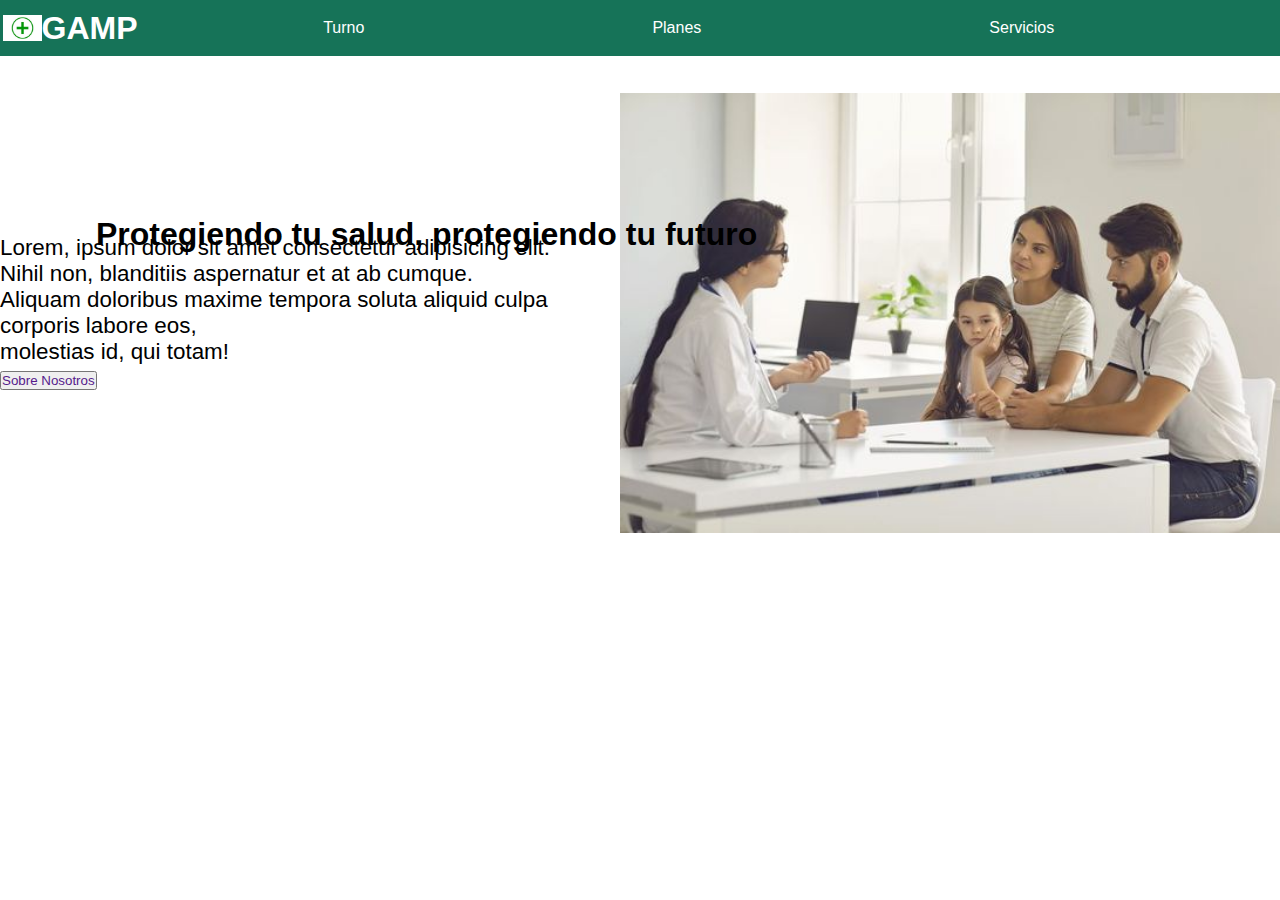
==== page/index.html @ bff1abc9 "inicio tp" ====
<!DOCTYPE html>
<html lang="en">
<head>
    <meta charset="UTF-8">
    <meta name="viewport" content="width=device-width, initial-scale=1.0">
    <title>GAMP</title>
    <link rel="stylesheet" href="../style/style.css">
    <link rel="stylesheet" href="https://cdnjs.cloudflare.com/ajax/libs/font-awesome/6.6.0/css/all.min.css">
</head>
<body>
    
        <header >
            <div class="logoNombre">
<img src="../img/logoTemporal.jpg" alt="" id="logo"> 
<h1 id="nombre_pagina">GAMP</h1>
</div>
<nav><a href="">Turno</a></nav>
<nav><a href="">Planes</a></nav>
<nav><a href="">Servicios</a></nav>

        </header>
        <main>
            <h1 class="slogan">Protegiendo tu salud, protegiendo tu futuro</h1>
            <div class="contenedorUno">
                
                <p class="textoUno">Lorem, ipsum dolor sit amet consectetur adipisicing elit. <br> 
                    Nihil non, blanditiis aspernatur et at ab cumque. <br>
                    Aliquam doloribus maxime tempora soluta aliquid culpa corporis labore eos,<br>
                     molestias id, qui totam! <br> <button><a href="">Sobre Nosotros</a></button></p>
                <img src="../img/imagenVisualizacion1.jpg" alt="" class="imagenUno">
            </div>
    </main>
</body>
</html>
---- style/style.css ----
*{
    padding: 0em;
    margin: 0em;
    font-family:sans-serif ;
}
header{
    display: flex;
    padding: 0.2em;
 text-align: center;
 /*justify-content: space-around;*/
    align-items: center;
    padding-right: 1% ;
    background-color: #167358;
    
}
header,  nav{
    display: flex;
    justify-content: space-around;
    padding-right: 16em;
    color: white;
}

.logoNombre{
    display: flex;
    padding-right: 13em;
    justify-content: space-around;
    align-items: center;
}
#logo{
    width: 40%;
    height: auto;
    
}


nav a{
   padding: 0.5em;
   margin: 0.5em;
    text-decoration: none;
    color: white;
}

.imagenUno{
    width: 50em;
    height: auto;
}

.textoUno{
    font-size: 1.4em;

}
 button a{
    text-decoration: none;
    border-radius: 10em;
   
}

.contenedorUno{
    display: flex;
    justify-content: space-around;
   align-items: center;
}
 .slogan{
   position: relative;
   top: 5em;
   left: 3em;
}
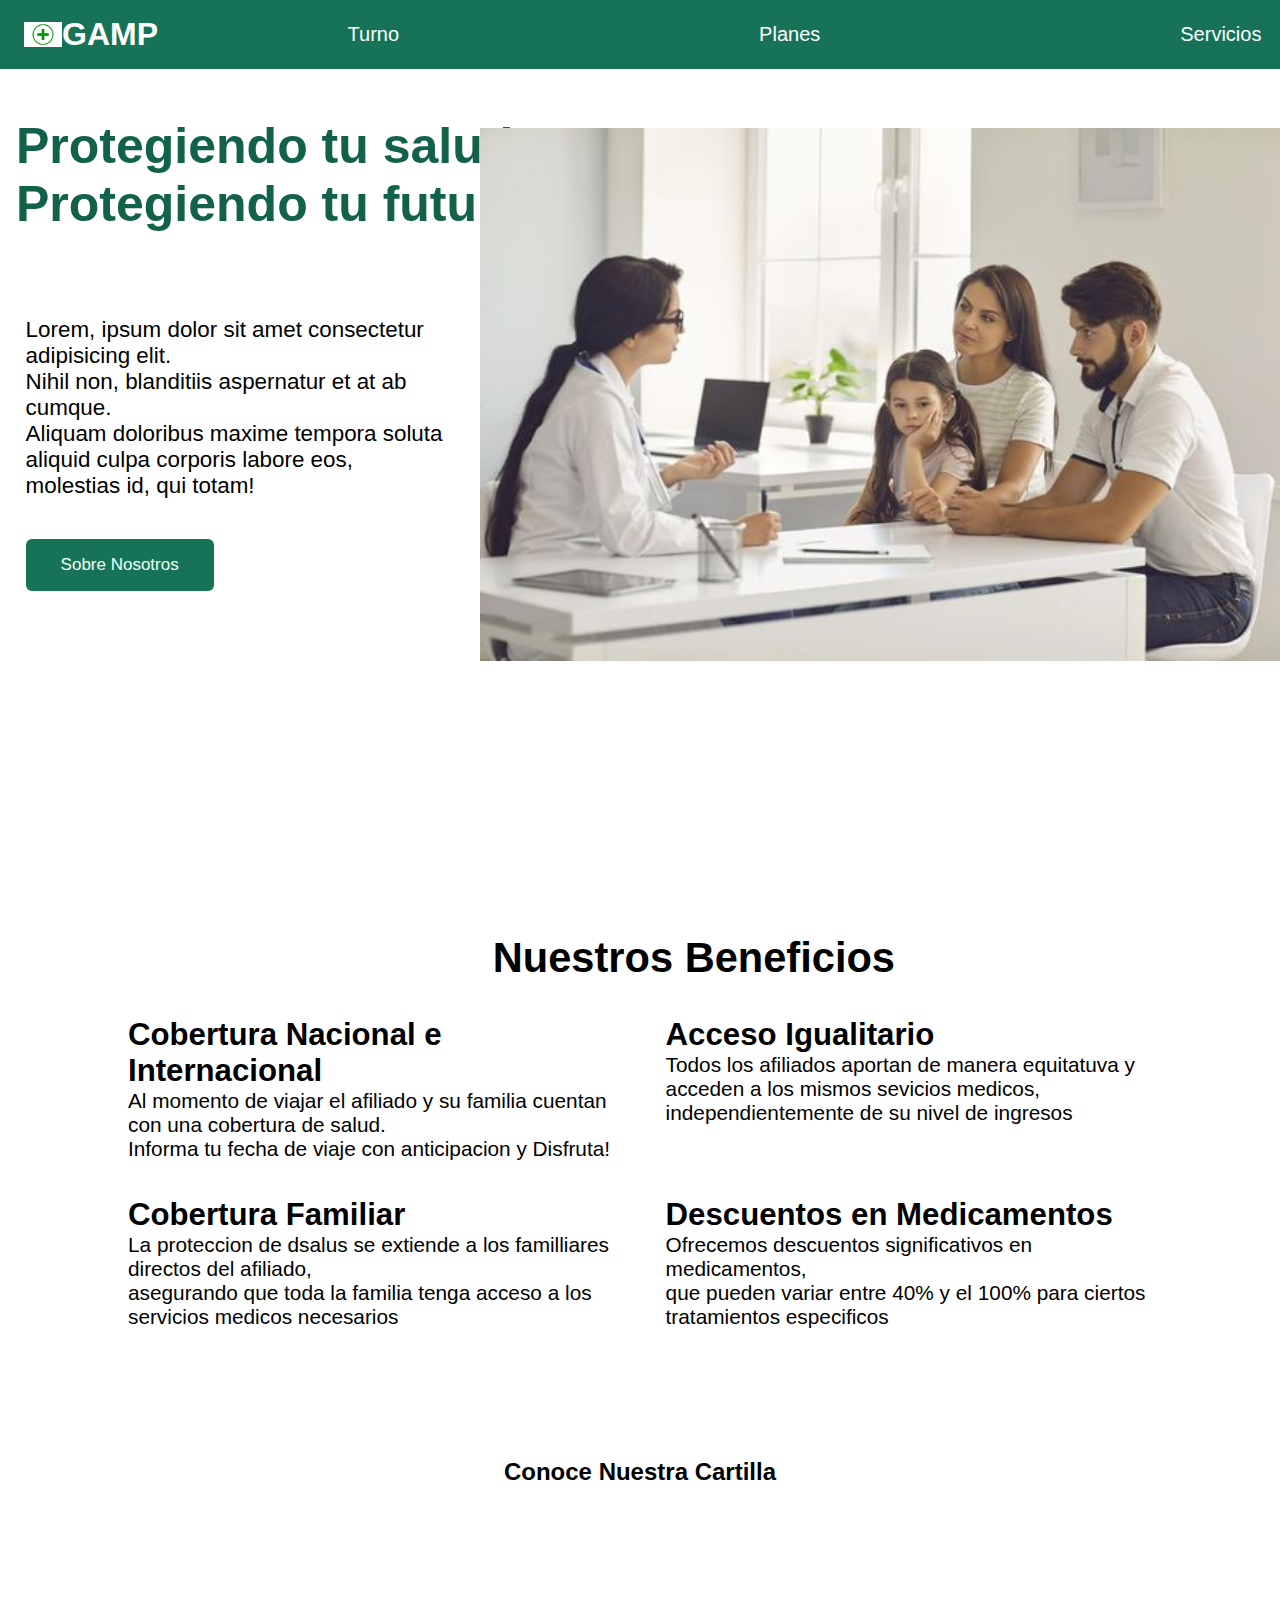
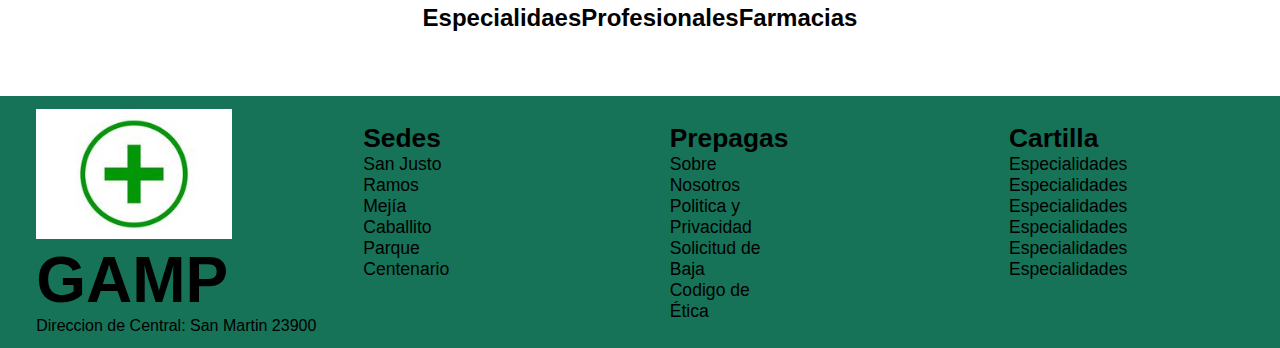
==== commit ced30d53: "modificaciones en el header y en el slogan" ====
--- a/page/index.html
+++ b/page/index.html
@@ -1,3 +1,4 @@
+
 <!DOCTYPE html>
 <html lang="en">
 <head>
@@ -11,24 +12,120 @@
     
         <header >
             <div class="logoNombre">
-<img src="../img/logoTemporal.jpg" alt="" id="logo"> 
-<h1 id="nombre_pagina">GAMP</h1>
-</div>
-<nav><a href="">Turno</a></nav>
-<nav><a href="">Planes</a></nav>
-<nav><a href="">Servicios</a></nav>
+                <img src="../img/logoTemporal.jpg" alt="" id="logo"> 
+               <h1 id="nombre_pagina">GAMP</h1>
+            </div>
 
+            <div class="contenedorOpcionesHeader">
+              <nav class="opcionHeader"><a href="">Turno</a></nav>
+              <nav class="opcionHeader"><a href="">Planes</a></nav>
+              <nav class="opcionHeader"><a href="">Servicios</a></nav>
+            </div>
         </header>
+
+
         <main>
-            <h1 class="slogan">Protegiendo tu salud, protegiendo tu futuro</h1>
-            <div class="contenedorUno">
+            <div class="contenedorSlogan"><h1 class="slogan">Protegiendo tu salud. Protegiendo tu futuro</h1></div>
+
+            <section class="contenedorUno">
                 
-                <p class="textoUno">Lorem, ipsum dolor sit amet consectetur adipisicing elit. <br> 
+                <article class="textoUno_y_botonUno">
+                  <p class="textoUno">Lorem, ipsum dolor sit amet consectetur adipisicing elit. <br> 
                     Nihil non, blanditiis aspernatur et at ab cumque. <br>
                     Aliquam doloribus maxime tempora soluta aliquid culpa corporis labore eos,<br>
-                     molestias id, qui totam! <br> <button><a href="">Sobre Nosotros</a></button></p>
-                <img src="../img/imagenVisualizacion1.jpg" alt="" class="imagenUno">
+                     molestias id, qui totam! <br> 
+                </p>
+                <a href=""><button class="botonUno">Sobre Nosotros</button></a>  
+                </article>
+
+                <article>
+                     <img src="../img/imagenVisualizacion1.jpg" alt="" class="imagenUno">
+                </article>
+               
+            </section>
+            <br>
+            <br>
+            <br>
+            <br>
+            <br>
+            <br>
+            <div id="beneficio_contenedor">
+                <h1>Nuestros Beneficios</h1>
+                <br>
+                <br>
+                <div>
+                    <h2>Cobertura Nacional e Internacional</h2>
+                    <p>Al momento de viajar el afiliado y su familia cuentan con una cobertura de salud. <br> Informa tu fecha de viaje con anticipacion y Disfruta!</p>
+              <br>
+                </div>
+                <div>
+                    <h2>Acceso Igualitario</h2>
+                    <p>Todos los afiliados aportan de manera equitatuva y acceden a los mismos sevicios medicos, <br> independientemente de su nivel de ingresos</p>
+                <br>
+                </div>
+                <div>
+                    <h2>Cobertura Familiar</h2>
+                    <p>La proteccion de dsalus se extiende a los familliares directos del afiliado, <br>asegurando que toda la familia tenga acceso a los servicios medicos necesarios</p>
+               <br>
+                </div>
+                <div>
+                    <h2>Descuentos en Medicamentos</h2>
+                    <p>Ofrecemos descuentos significativos en medicamentos,<br> que pueden variar entre 40% y el 100% para ciertos tratamientos especificos</p>
+               <br>
+                </div>
+            </div>
+            
+            <h2 id="h2_nuestra_cartilla">Conoce Nuestra Cartilla</h2>
+            <br>
+            <br>
+
+            <div id="contenedor_cartilla">
+               
+                <div>
+                    <img src="../img/Ícones para especialidades médicas ginecologia e vetor de conceito de útero com rabisco de medicina desenhado à mão _ Vetor Premium.jpg" alt="">
+               <h2>Especialidaes</h2>
+                </div>
+                <div>
+                    <img src="../img/Profecionales.jpg" alt="">
+                    <h2>Profesionales</h2>
+                </div>
+                <div>
+                    <img src="../img/farmacia.jpg" alt="">
+                    <h2>Farmacias</h2>
+                </div>
             </div>
     </main>
+   <footer>
+    <div id="logo_nombre_direccion">
+        <img src="../img/logoTemporal.jpg" alt="">
+        <h1 id="gamp_footer">GAMP</h1>
+        <P>Direccion de Central: San Martin 23900</P>
+    </div>
+    <div id="contenedor_de_sedes_prepagas_plantillas">
+    <div id="div_uno">
+        <h2>Sedes</h2>
+        <p>San Justo</p>
+        <p>Ramos Mejía</p>
+        <p>Caballito</p>
+        <p>Parque Centenario</p>
+    </div>
+    <div>
+        <h2>Prepagas</h2>
+        <p>Sobre Nosotros</p>
+        <p>Politica y Privacidad</p>
+        <p>Solicitud de Baja</p>
+        <p>Codigo de Ética</p>
+    </div>
+    <div id="div_tres">
+        <h2>Cartilla</h2>
+        <p>Especialidades</p>
+        <p>Especialidades</p>
+        <p>Especialidades</p>
+        <p>Especialidades</p>
+        <p>Especialidades</p>
+        <p>Especialidades</p>
+    </div>
+</div>
+   </footer>
 </body>
 </html>--- a/style/style.css
+++ b/style/style.css
@@ -1,8 +1,40 @@
+
 *{
     padding: 0em;
     margin: 0em;
     font-family:sans-serif ;
-}
+   /* box-sizing: border-box;*/
+}
+
+/* Aplicar box-sizing para controlar los desbordes */
+*,
+*::before,
+*::after {
+    box-sizing: border-box;
+    padding: 0;
+    margin: 0;
+}
+
+/* Evitar scroll horizontal */
+body {
+    overflow-x: hidden;
+}
+
+/* Ajustes en el contenedor principal */
+#beneficio_contenedor {
+    padding: 5%;
+    margin: 0 auto; /* Centrar el contenedor */
+    max-width: 100%; /* Limitar el ancho máximo */
+}
+
+/* Reducir margen lateral en footer y header */
+header, footer {
+    padding: 0 2%;
+}
+
+
+
+
 header{
     display: flex;
     padding: 0.2em;
@@ -25,13 +57,13 @@
     padding-right: 13em;
     justify-content: space-around;
     align-items: center;
+    margin-left: 2%;
 }
 #logo{
     width: 40%;
     height: auto;
     
 }
-
 
 nav a{
    padding: 0.5em;
@@ -43,12 +75,15 @@
 .imagenUno{
     width: 50em;
     height: auto;
+    position: relative;
+    bottom: 57px;
+    margin-right: 2%;
 }
 
 .textoUno{
     font-size: 1.4em;
-
-}
+}
+
  button a{
     text-decoration: none;
     border-radius: 10em;
@@ -58,10 +93,114 @@
 .contenedorUno{
     display: flex;
     justify-content: space-around;
-   align-items: center;
-}
- .slogan{
+    align-items: center;
+    gap: 10px;
+}
+
+/*-agrego mateo-*/
+.contenedorOpcionesHeader{
+    display: flex;
+    flex-direction: row;
+}
+
+.opcionHeader{
+    font-size: 20px;
+}
+
+.textoUno_y_botonUno{
+    display: flex;
+    flex-direction: column;
+    margin-left: 2%;
+    gap: 40px;
+}
+
+.contenedorSlogan{
+   margin-right: 45%;
    position: relative;
-   top: 5em;
-   left: 3em;
-}+   top: 3em;
+   left: 1em;
+}
+
+.slogan{
+   font-size: 50px;
+   color: #12614b;
+ }
+
+.botonUno{
+   background-color: #167358;
+   color: #f0fff6;
+   padding: 16px 35px;
+   border: none;
+   border-radius: 6px;
+   font-size: 17px;
+}
+
+/*------------*/
+
+#beneficio_contenedor{
+    display: grid;
+    grid-template-columns: repeat(2, 1fr);;
+    grid-template-rows: auto ;
+    column-gap: 5%;
+    row-gap: 3%;
+    padding: 7%;
+    margin: 3%;
+    font-size: 130%;
+   
+}
+
+#beneficio_contenedor h1 {
+    display: flex;
+    position: relative;
+    left: 75%;
+    bottom: 50%;
+}
+#h2_nuestra_cartilla{
+    text-align: center;
+}
+
+#contenedor_cartilla{
+    display: flex;
+    padding-left: 13%;
+    text-align: center;
+    justify-content: center;
+    position: relative;
+    left: 15%;
+    padding: 5%;
+}
+
+#contenedor_cartilla, img{
+    width: 70%;
+    height: auto;
+}
+
+footer{
+    display: flex;
+    background-color: #167358;
+    justify-content: space-around;
+    align-items: center;
+    padding: 1%;
+   
+}
+
+#logo_nombre_direccion{
+    position: relative;
+    right: 5%;
+    
+}
+
+#gamp_footer{
+font-size: 400%;
+}
+
+#contenedor_de_sedes_prepagas_plantillas{
+    display: grid;
+    grid-template-columns: repeat(4,1fr);
+    grid-template-rows: auto;
+    grid-column-gap: 35%;
+    position: relative;
+    right: 15%;
+    font-size: 110%;
+}
+
+
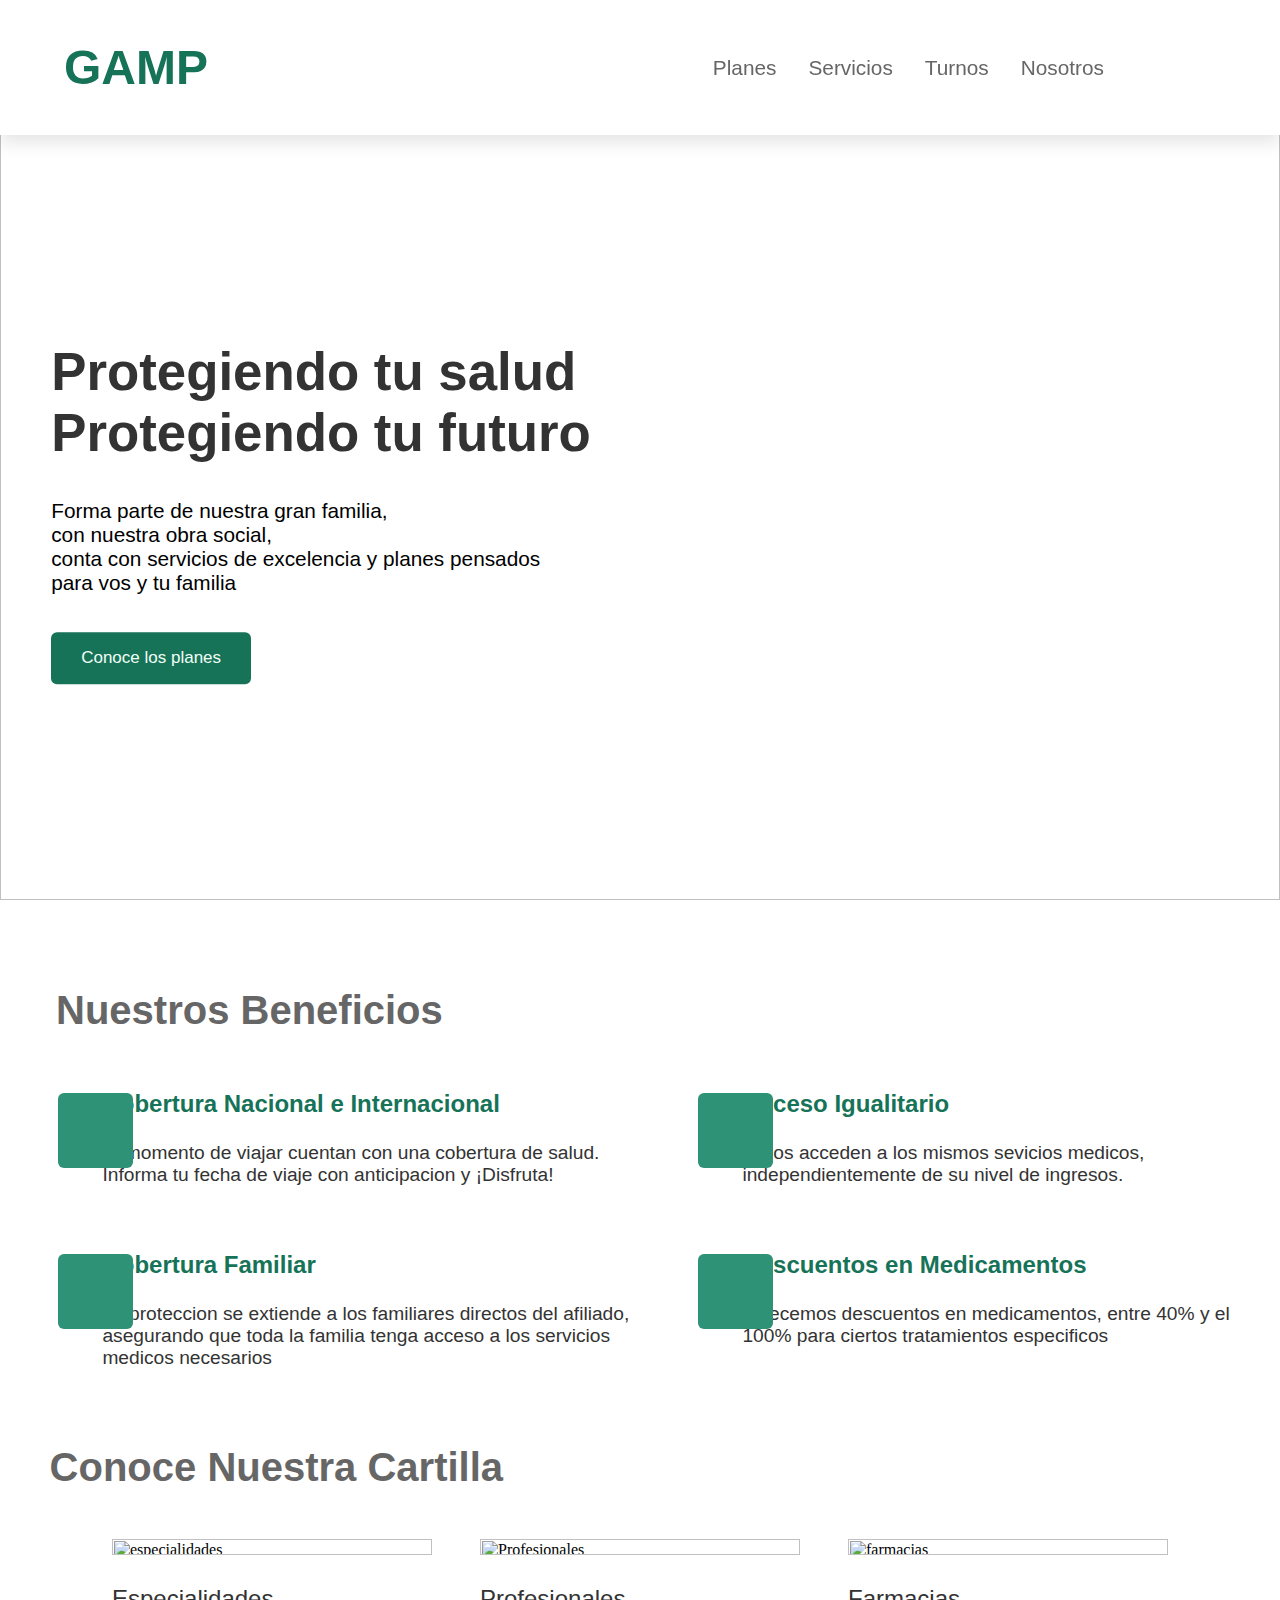
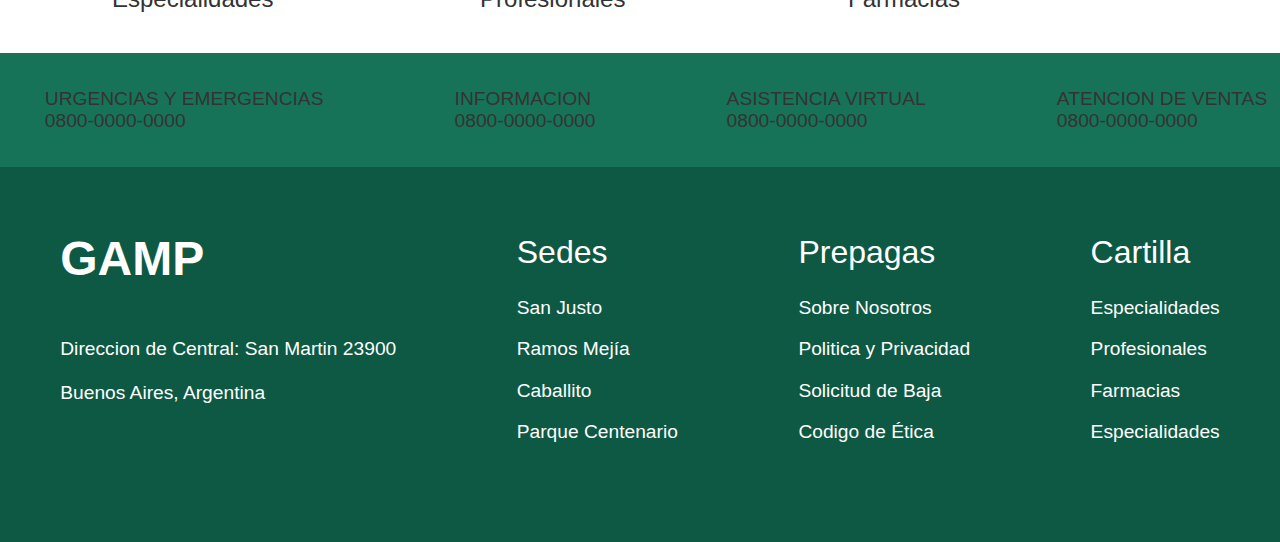
==== commit b29ebec5: "cambios en la cuenta" ====
--- a/page/index.html
+++ b/page/index.html
@@ -1,131 +1,148 @@
-
-<!DOCTYPE html>
 <html lang="en">
 <head>
     <meta charset="UTF-8">
     <meta name="viewport" content="width=device-width, initial-scale=1.0">
-    <title>GAMP</title>
-    <link rel="stylesheet" href="../style/style.css">
-    <link rel="stylesheet" href="https://cdnjs.cloudflare.com/ajax/libs/font-awesome/6.6.0/css/all.min.css">
+    <title>Document</title>
+    <link rel="stylesheet" href="https://cdnjs.cloudflare.com/ajax/libs/font-awesome/6.6.0/css/all.min.css" integrity="sha512-Kc323vGBEqzTmouAECnVceyQqyqdsSiqLQISBL29aUW4U/M7pSPA/gEUZQqv1cwx4OnYxTxve5UMg5GT6L4JJg==" crossorigin="anonymous" referrerpolicy="no-referrer" />
+    <link rel="stylesheet" href="../carpetaCSS/index.css">
 </head>
 <body>
+
+    <header>
+            <div class="logo">
+                <a href="#">  <H1>GAMP</H1> </a>
+          
+        </div>
+        <nav class="navbar">
+          <a href="/carpetahtml/planes.html">Planes</a>
+          <a href="#Servicios">Servicios</a>
+          <a href="#Turnos">Turnos</a>
+          <a href="#Nosotros">Nosotros</a>
+       
+
+          <div class="icons">
+            <a href="#"class="fa-solid fa-magnifying-glass"></a>
+            <a href="#" class="fa-solid fa-circle-user "></a>
+         </div>  
+
+         <input type="checkbox" name="" id="toggler">
+         <label for="toggler" class="fas fa-bars" ></label>
+        </nav>
+    </header>
     
-        <header >
-            <div class="logoNombre">
-                <img src="../img/logoTemporal.jpg" alt="" id="logo"> 
-               <h1 id="nombre_pagina">GAMP</h1>
+
+    <main>
+
+        <section class="imagen-hero"> 
+            
+            <img src="/img/imagenHero.png" alt="Familia_conusltorio">
+           
+            
+            <div class="content">
+                <div class="ocultar-dos"><h1> Protegiendo tu salud <br> Protegiendo tu futuro</h1></div>
+                <div class="ocultar">  <h1> Protegiendo <br> tu salud <br> Protegiendo <br> tu futuro</h1></div>
+                 <p> Forma parte de nuestra gran familia,<br> con nuestra obra social, <br>conta con servicios de excelencia y planes pensados <br> para vos y tu familia</p>
+                 <a href="planes.html"><button class="botonUno">Conoce los planes </button></a>
             </div>
 
-            <div class="contenedorOpcionesHeader">
-              <nav class="opcionHeader"><a href="">Turno</a></nav>
-              <nav class="opcionHeader"><a href="">Planes</a></nav>
-              <nav class="opcionHeader"><a href="">Servicios</a></nav>
+        </section>
+
+        <section class="beneficios">
+            <h2>Nuestros Beneficios </h2>
+            <div class="descripcion">
+            <div class="items">
+                <div class="icons-cuadrado"> <i class="fa-solid fa-earth-americas"></i></div>
+              <div>
+                <h3>Cobertura Nacional e Internacional</h3>
+                <p>Al momento de viajar cuentan con una cobertura de salud. Informa tu fecha de viaje con anticipacion y ¡Disfruta!</p>
+              </div>
             </div>
-        </header>
-
-
-        <main>
-            <div class="contenedorSlogan"><h1 class="slogan">Protegiendo tu salud. Protegiendo tu futuro</h1></div>
-
-            <section class="contenedorUno">
-                
-                <article class="textoUno_y_botonUno">
-                  <p class="textoUno">Lorem, ipsum dolor sit amet consectetur adipisicing elit. <br> 
-                    Nihil non, blanditiis aspernatur et at ab cumque. <br>
-                    Aliquam doloribus maxime tempora soluta aliquid culpa corporis labore eos,<br>
-                     molestias id, qui totam! <br> 
-                </p>
-                <a href=""><button class="botonUno">Sobre Nosotros</button></a>  
-                </article>
-
-                <article>
-                     <img src="../img/imagenVisualizacion1.jpg" alt="" class="imagenUno">
-                </article>
-               
-            </section>
-            <br>
-            <br>
-            <br>
-            <br>
-            <br>
-            <br>
-            <div id="beneficio_contenedor">
-                <h1>Nuestros Beneficios</h1>
-                <br>
-                <br>
+            <div class="items">
+                <div class="icons-cuadrado"><i class="fa-regular fa-star"></i></div>
                 <div>
-                    <h2>Cobertura Nacional e Internacional</h2>
-                    <p>Al momento de viajar el afiliado y su familia cuentan con una cobertura de salud. <br> Informa tu fecha de viaje con anticipacion y Disfruta!</p>
-              <br>
-                </div>
-                <div>
-                    <h2>Acceso Igualitario</h2>
-                    <p>Todos los afiliados aportan de manera equitatuva y acceden a los mismos sevicios medicos, <br> independientemente de su nivel de ingresos</p>
-                <br>
-                </div>
-                <div>
-                    <h2>Cobertura Familiar</h2>
-                    <p>La proteccion de dsalus se extiende a los familliares directos del afiliado, <br>asegurando que toda la familia tenga acceso a los servicios medicos necesarios</p>
-               <br>
-                </div>
-                <div>
-                    <h2>Descuentos en Medicamentos</h2>
-                    <p>Ofrecemos descuentos significativos en medicamentos,<br> que pueden variar entre 40% y el 100% para ciertos tratamientos especificos</p>
-               <br>
+                <h3>Acceso Igualitario</h3>
+                <p>Todos acceden a los mismos sevicios medicos, <br> independientemente de su nivel de ingresos.</p>
                 </div>
             </div>
-            
-            <h2 id="h2_nuestra_cartilla">Conoce Nuestra Cartilla</h2>
-            <br>
-            <br>
-
-            <div id="contenedor_cartilla">
-               
+            <div class="items">
+                <div class="icons-cuadrado"><i class="fa-solid fa-user-group"  style="font-size: 2.3rem;"></i></div>
                 <div>
-                    <img src="../img/Ícones para especialidades médicas ginecologia e vetor de conceito de útero com rabisco de medicina desenhado à mão _ Vetor Premium.jpg" alt="">
-               <h2>Especialidaes</h2>
-                </div>
-                <div>
-                    <img src="../img/Profecionales.jpg" alt="">
-                    <h2>Profesionales</h2>
-                </div>
-                <div>
-                    <img src="../img/farmacia.jpg" alt="">
-                    <h2>Farmacias</h2>
+                <h3>Cobertura Familiar</h3>
+                <p>La proteccion se extiende a los familiares directos del afiliado, asegurando que toda la familia tenga acceso a los servicios medicos necesarios</p>
                 </div>
             </div>
+            <div class="items">
+                <div class="icons-cuadrado"><i class="fa-solid fa-tags"></i> </div>
+                <div>
+                <h3>Descuentos en Medicamentos</h3>
+                <p>Ofrecemos descuentos en medicamentos,  entre 40% y el 100% para ciertos tratamientos especificos</p>
+                </div>
+            </div>
+            </div>
+        </section>
+
+        <section class="cartilla">
+            <h2 >Conoce Nuestra Cartilla</h2>
+            <div>
+                <i class="fa-solid fa-arrow-left"></i>
+            <div class="descripcion-especialidades">
+                <img src="/img/medical-banner-with-stethoscope.webp" alt="especialidades" height="76%">
+                <h3>Especialidades</h3>
+            </div>
+            <div class="descripcion-especialidades">
+               <img src="/img/grupo_medicos.jpg" alt="Profesionales" height="76%">
+                <h3>Profesionales</h3>
+            </div>
+            <div class="descripcion-especialidades farmacia">
+                 <img src="/img/farmacias.jpeg" alt="farmacias" height="75%">
+                <h3>Farmacias</h3>
+            </div>
+            <i class="fa-solid fa-arrow-right"></i>
+            </div>
+        </section>
+
+        <section class="urgencias">
+         <div > <i class="fa-solid fa-phone"></i><h3>URGENCIAS Y EMERGENCIAS <br>0800-0000-0000</h3></div>
+         <div> <i class="fa-solid fa-message"></i><h3>INFORMACION <br>0800-0000-0000</h3></div>
+         <div> <i class="fa-solid fa-users-rectangle"></i><h3>ASISTENCIA VIRTUAL <br>0800-0000-0000</h3></div>
+         <div> <i class="fa-solid fa-mobile-screen"></i><h3>ATENCION DE VENTAS <br>0800-0000-0000</h3></div>
+        </section>
     </main>
-   <footer>
-    <div id="logo_nombre_direccion">
-        <img src="../img/logoTemporal.jpg" alt="">
-        <h1 id="gamp_footer">GAMP</h1>
-        <P>Direccion de Central: San Martin 23900</P>
-    </div>
-    <div id="contenedor_de_sedes_prepagas_plantillas">
-    <div id="div_uno">
-        <h2>Sedes</h2>
-        <p>San Justo</p>
-        <p>Ramos Mejía</p>
-        <p>Caballito</p>
-        <p>Parque Centenario</p>
-    </div>
-    <div>
-        <h2>Prepagas</h2>
-        <p>Sobre Nosotros</p>
-        <p>Politica y Privacidad</p>
-        <p>Solicitud de Baja</p>
-        <p>Codigo de Ética</p>
-    </div>
-    <div id="div_tres">
-        <h2>Cartilla</h2>
-        <p>Especialidades</p>
-        <p>Especialidades</p>
-        <p>Especialidades</p>
-        <p>Especialidades</p>
-        <p>Especialidades</p>
-        <p>Especialidades</p>
-    </div>
-</div>
-   </footer>
+
+    <footer>
+        <div class="pie-logo">
+            <h1>GAMP</h1>
+            <P>Direccion de Central: San Martin 23900 <br><br>Buenos Aires, Argentina</p>
+            <div class="icons-pie">
+                <i class="fa-brands fa-instagram"></i>
+                <i class="fa-brands fa-facebook"></i>
+                <i class="fa-brands fa-twitter"></i>
+            </div>
+        </div>
+       
+        <div class="comun">
+            <h2>Sedes</h2>
+            <p>San Justo</p>
+            <p>Ramos Mejía</p>
+            <p>Caballito</p>
+            <p>Parque Centenario</p>
+        </div>
+
+        <div class="comun"> 
+            <h2>Prepagas</h2>
+            <p>Sobre Nosotros</p>
+            <p>Politica y Privacidad</p>
+            <p>Solicitud de Baja</p>
+            <p>Codigo de Ética</p>
+        </div>
+
+        <div class="comun" >
+            <h2>Cartilla</h2>
+            <p>Especialidades</p>
+            <p>Profesionales</p>
+            <p>Farmacias</p>
+            <p>Especialidades</p>
+        </div>
+       </footer>
 </body>
 </html>--- a/carpetaCSS/index.css
+++ b/carpetaCSS/index.css
@@ -0,0 +1,364 @@
+body{
+    margin: 0%;
+    padding: 0%;
+ }
+ /*HEADER*/
+ header{
+     position: fixed;
+     top: 0;left: 0;right: 0;
+     padding: 0.5rem 5%;
+     display: flex;
+     align-items: center;
+     justify-content: space-between;
+     z-index: 1000; 
+     background-color: white;
+     box-shadow: 0 .5rem 1rem rgba(0,0,0,.1);
+ }
+ header #toggler{/*sirve para que se elimine el checkbox pero q su funcion se la deje al icono*/
+     display: none;
+ }
+ header .fa-bars{ /*menu que no va a aparecer el despliegue a menos q este en menos de 790px*/
+     font-size: 3rem;
+     color: #333;
+     border-radius: .5rem;
+     padding: .5rem 1.5rem;
+     cursor: pointer;/*es una propiedad que cambia el cursor del ratón a una mano con el dedo apuntando cuando se pasa sobre un elemento.*/
+     border: .1rem solid rgba(0,0,0,.3);
+     display: none;
+ }
+ 
+ header .logo h1 {
+     color: #167358;
+     font-size: 3rem;
+ }
+ a{
+     text-decoration: none;
+ }
+ 
+  .navbar{
+     display: flex;
+     justify-content: flex-end;
+ }
+ 
+ .icons{
+     display: flex;
+ }
+ header  .navbar a {
+     font-size: 1.3rem;
+     padding: 0 1rem;
+     color: #666;
+     text-decoration: none;
+ }
+ a{
+     font-family:sans-serif ;
+ }
+ header .icons a {
+     font-size: 1.6rem;
+     color:#666;
+     margin-left: 1rem;
+     text-decoration: none;
+ }
+ header .navbar a:hover{
+    /* font-size:1.9rem ;*/
+    color: #167358;
+ }
+ 
+ /*MAIN*/
+ /*Imagen Hero*/
+ /*seccion de referencia osea la madre*/
+ .imagen-hero{
+     position: relative;
+ }
+ .imagen-hero img{
+     width: 100%;
+     height: auto;
+ }
+ .ocultar{
+     display: none;
+ }
+ .content{
+     position: absolute;
+     left: 4%;
+     top: 55%;
+     transform: translateY(-50%);
+ }
+ /*........................*/
+ .imagen-hero .content h1{
+     font-size: 3.3rem;
+     font-family:sans-serif ;
+     color: #333;
+ }
+ 
+ .imagen-hero .content p{
+     font-size: 1.3rem;
+     font-family:sans-serif ;
+ 
+ 
+ }
+ .botonUno{
+     background-color: #167358;
+     color: #f0fff6;
+     padding: 16px 30px;
+     border: none;
+     border-radius: 6px;
+     font-size: 17px;
+     margin-top: 1rem;
+     cursor: pointer;
+  }
+ 
+ /*BENEFICIOS*/
+ .beneficios{
+     margin-top: 5rem;
+ }
+ .beneficios h2{
+    display: flex;
+    justify-content: left;
+    margin-left: 3.5rem;
+ }
+ .beneficios .descripcion{
+     display: grid;
+     grid-template-rows: 1fr 1fr;
+     grid-template-columns: 1fr 1fr ;
+    
+ }
+ .beneficios .descripcion div{
+     margin-left: 1.8rem;
+ }
+ .beneficios .descripcion .items{
+     display: flex;
+     flex-direction: row;
+ }
+ 
+ h2{
+     font-size: 2.5rem;
+     padding-top:0.5rem;
+     color:  #666;
+     font-family: sans-serif ;
+ }
+ 
+ .beneficios .descripcion div h3{
+     font-size: 1.5rem;
+     font-family: sans-serif;
+     font-weight: bold; 
+     color: #167358;
+ 
+ }
+ .beneficios .descripcion div p{
+     font-size: 1.2rem;
+     color:  #333;
+     font-family: sans-serif;
+ }
+ i {
+     position: relative;
+     z-index: 2;
+     font-size: 2.5rem;
+     color: #333;
+     padding-top: 2rem;
+     padding-left: 1rem;
+ }
+ .beneficios .descripcion .icons-cuadrado{
+     display: inline-block;
+     position: relative;
+     margin-top: 0.8rem;
+ }
+ .beneficios .descripcion .icons-cuadrado::before{
+     content: '';  /* No se necesita texto, solo el cuadrado */
+     position: absolute;
+     border-radius: 6px;
+     top: 14px;
+     left: 0;
+     width: 75px;  /* Tamaño del cuadrado */
+     height: 75px;  /* Tamaño del cuadrado */
+     background-color: rgb(46, 146, 118);  /* Color del cuadrado */
+     z-index: 1;  /* El cuadrado estará detrás del icono */
+ }
+ 
+ /*cartilla*/
+ .cartilla{
+     margin-top: 3rem;;
+ }
+ .cartilla h2{
+     display: flex;
+     justify-content: left;
+     margin-left: 3.1rem;
+ }
+ h3{
+     font-family: sans-serif;
+     font-weight: normal;
+     font-size: 1.5rem;
+     color: #333;
+ }
+ .cartilla div{
+     display: flex;
+     flex-direction: row;
+     justify-content: center;
+     padding: 0.5rem 1.5rem  ;
+     
+ }
+ .cartilla div .descripcion-especialidades {
+     display: flex;
+     flex-direction: column;
+ }
+ img{
+     width: 20rem;
+ }
+ .cartilla i {
+     display: flex;
+     justify-content: center;
+     align-items: center;
+ }
+  /*urgencias*/
+ .urgencias{
+     background-color: #167358;
+     display: flex;
+     gap: 1rem;
+     justify-content: space-between;
+     /*padding: 1.5rem ;*/
+ }
+ .urgencias div{
+     display: flex;
+     flex-direction: row;
+     gap: 2rem;
+     align-items: center;
+     padding: 1rem 0.8rem;
+    
+ }
+ .urgencias h3{
+     color: #333;
+     font-size: 1.2rem;
+ }
+ .urgencias div i{
+     padding: 0;
+ }
+ /*---------------------------------------------------------------*/
+ footer{
+     display: flex;
+     background-color:hsl(163, 74%, 20%);
+     justify-content: space-around;
+     padding-bottom: 5rem;
+ }
+ 
+ footer .pie-logo{
+     display: flex;
+     flex-direction: column;
+ }
+ footer .pie-logo h1{
+     font-family: sans-serif;
+     font-size: 3rem;
+     color: #fff;
+     padding-top: 2rem;
+ }
+ footer p {
+     font-size: 1.2rem;
+     color:  #fff;
+     font-family: sans-serif;
+ }
+ 
+ footer .icons-pie i{
+     font-size: 2rem;
+     color:#fff;
+     padding-right:  1.5rem ;
+ }
+ footer  h2{
+      color: #fff;
+      font-size: 2rem;
+      font-weight: normal;
+      padding-top: 2.5rem;
+ }
+ 
+ /*MEDIA QUERY*/
+ /*tableta*/
+ @media (max-width:1024px){
+ 
+     html{
+         font-size: 55.5%;
+     }
+    
+     .botonUno{
+         font-size: 1.5rem;
+         padding: 1rem 1rem ;
+     }
+ 
+     .imagen-hero .content p{
+         font-size: 1.6rem;
+     }
+     /*-----------*/
+     .beneficios .descripcion div p{
+         font-size: 1.5rem;
+     }
+ 
+     
+     /*----------------*/
+     .beneficios .descripcion .icons-cuadrado::before{
+         top: 10px;
+         left: 0;
+         width: 40px;  /* Tamaño del cuadrado */
+         height: 40px;  /* Tamaño del cuadrado */
+         z-index: 1;  /* El cuadrado estará detrás del icono */
+     }
+     /**/
+     .urgencias div{
+         display: flex;
+         flex-direction: row;
+         gap: 2rem;
+         align-items: center;
+         padding: 0.5rem 1rem;
+     }
+ 
+ 
+ 
+ }
+ /*celular*/
+ @media (max-width:500px){
+ 
+ .imagen-hero{
+     margin-top: 6rem;
+ }
+ .imagen-hero .content .ocultar-dos {
+     display: none;
+ 
+ }
+ .imagen-hero p{
+     display: none;
+ }
+ .ocultar {
+     display: block;
+ }
+ .imagen-hero .content .ocultar h1{
+     font-size: 2.5rem;
+ }
+ .botonUno{
+     margin-top: 0rem;
+ }
+ 
+ 
+ /*------------------------------*/
+ .beneficios .descripcion h3{
+     margin-left: 2rem;
+ }
+ .beneficios .descripcion p{
+     margin-left: 2rem;
+ }
+ .beneficios .descripcion{
+     display: flex;
+     flex-direction: column;
+ }
+ i{
+     padding-top: 2.5rem;
+ }
+ /*---------------*/
+ html{
+     font-size: 50%;
+ }
+ 
+ /*---------------------------------------------*/
+ .cartilla div .descripcion-especialidades.farmacia{
+     display: none;
+ }
+ 
+ /*..........................*/
+ .urgencias{
+     display: grid;
+     grid-template-columns: 1fr 1fr ;
+ }
+ }